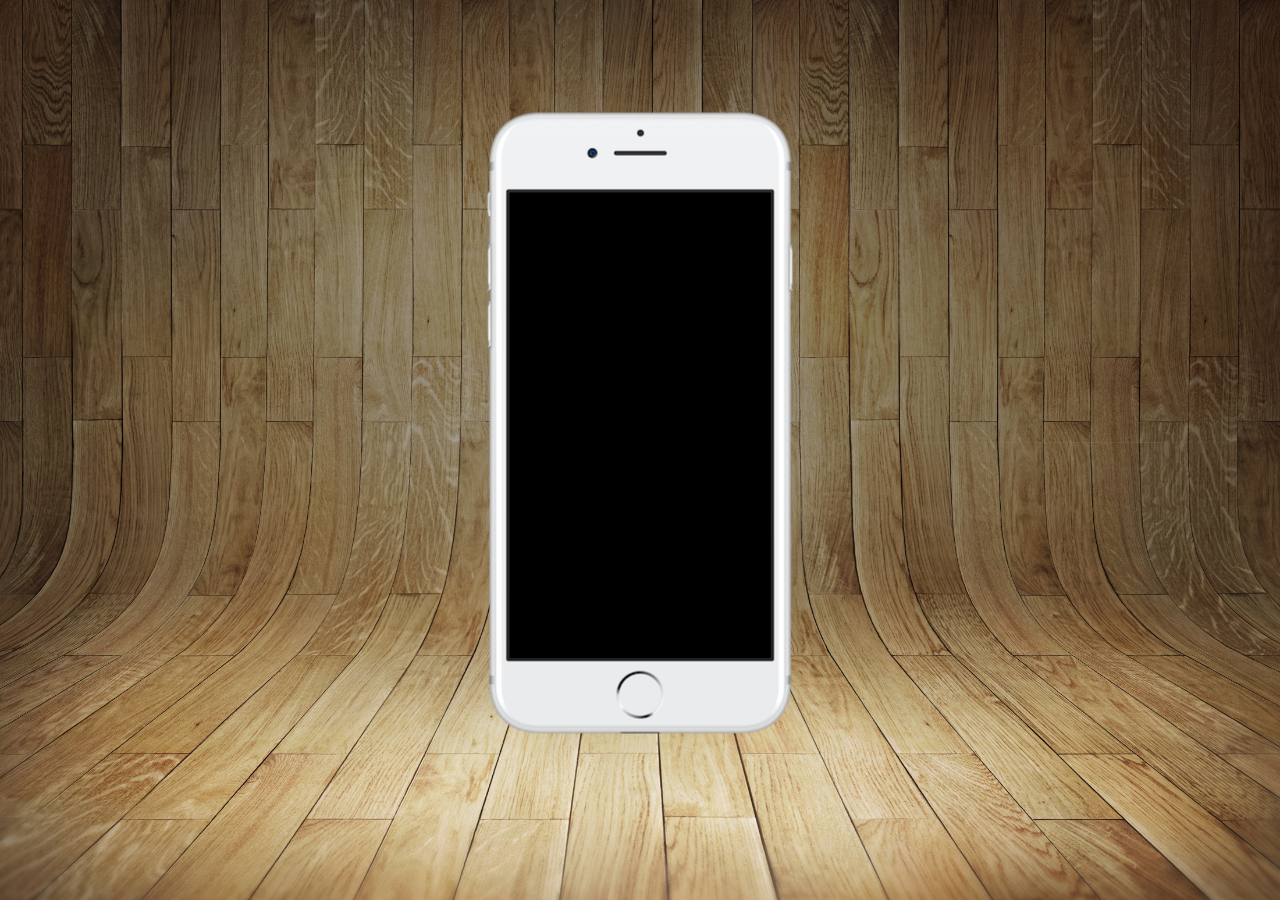
==== index.html @ 45b6e383 "Atualização" ====
<!DOCTYPE html>
<html lang="pt-br">
<head>
    <meta charset="UTF-8">
    <meta name="viewport" content="width=device-width, initial-scale=1.0">
    <title>Projetos Redes Sociais</title>
    <link rel="shortcut icon" href="favicon.ico" type="image/x-icon">
    <link rel="stylesheet" href="estilos/style.css">
</head>
<body>
    <main>
        <section class="telefone">

        </section>

        <section class="redes-sociais">

        </section>
    </main>    
</body>
</html>
---- estilos/style.css ----
@charset "UTF-8";

* {
    margin: 0;
    padding: 0;
    font-family: Arial, Helvetica, sans-serif;
}

body {
    background: url('../imagens/fundo-madeira.jpg') no-repeat top center;
    background-size: cover;
    background-attachment: fixed;
}

main {
    height: 94vh;
    position: relative;
}

.telefone {
    position: absolute;
    top: 50%;
    left: 50%;
    transform: translate(-50%, -50%);
    height: 627px;
    width: 311px;
    background: url('../imagens/frame-iphone.png') no-repeat;
}
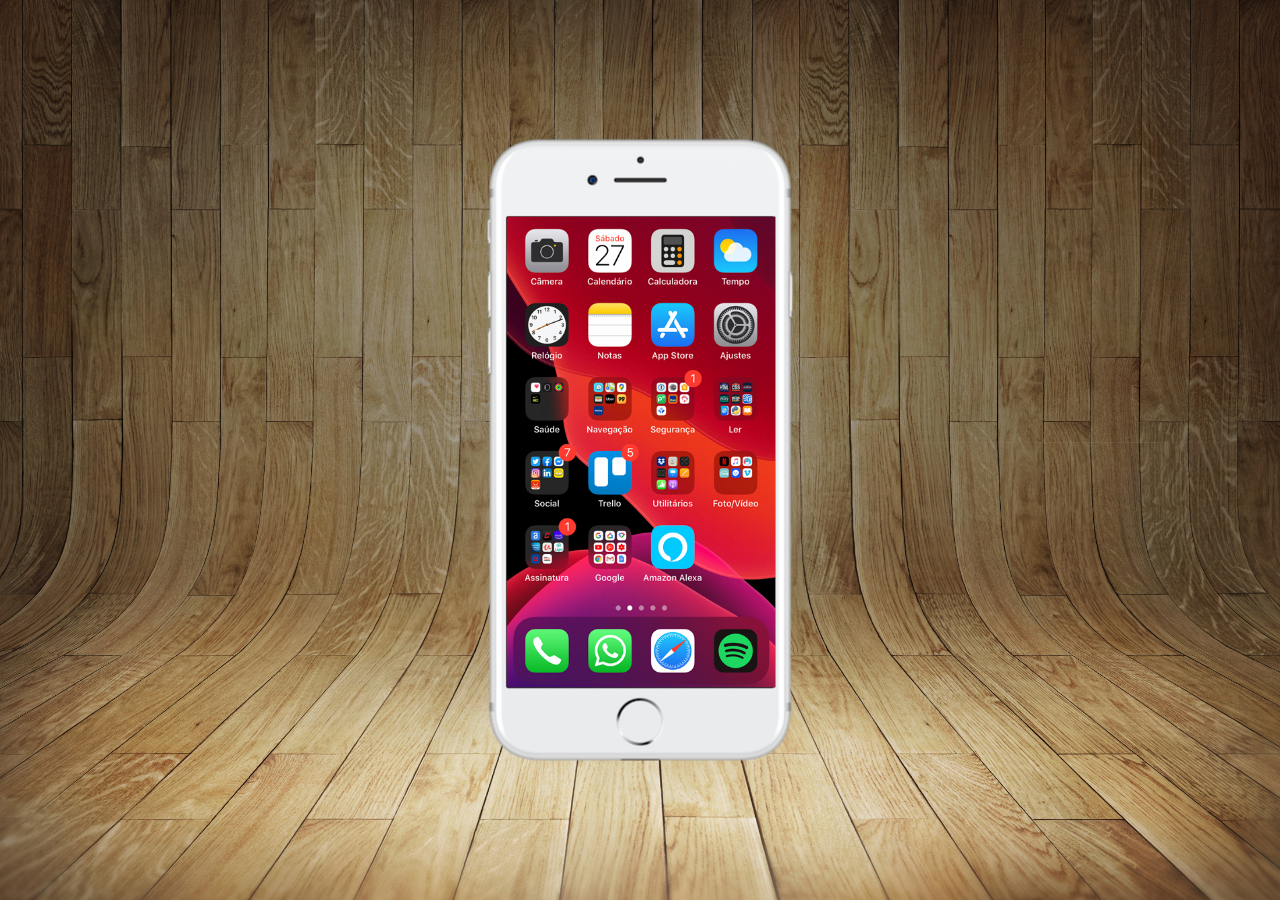
==== commit 618218c0: "Criei a tela home" ====
--- a/index.html
+++ b/index.html
@@ -10,7 +10,7 @@
 <body>
     <main>
         <section class="telefone">
-
+            <iframe src="home.html" name="tela" class="tela" frameborder="0"></iframe>
         </section>
 
         <section class="redes-sociais">
--- a/estilos/style.css
+++ b/estilos/style.css
@@ -4,6 +4,12 @@
     margin: 0;
     padding: 0;
     font-family: Arial, Helvetica, sans-serif;
+}
+
+html, body {
+    height: 100vh;
+    width: 100vw;
+    background-color: black;
 }
 
 body {
@@ -13,7 +19,7 @@
 }
 
 main {
-    height: 94vh;
+    height: 100vh;
     position: relative;
 }
 
@@ -25,4 +31,12 @@
     height: 627px;
     width: 311px;
     background: url('../imagens/frame-iphone.png') no-repeat;
+}
+
+.tela {
+    position: relative;
+    top: 80px;
+    left: 22px;
+    width: 269px;
+    height: 471px;
 }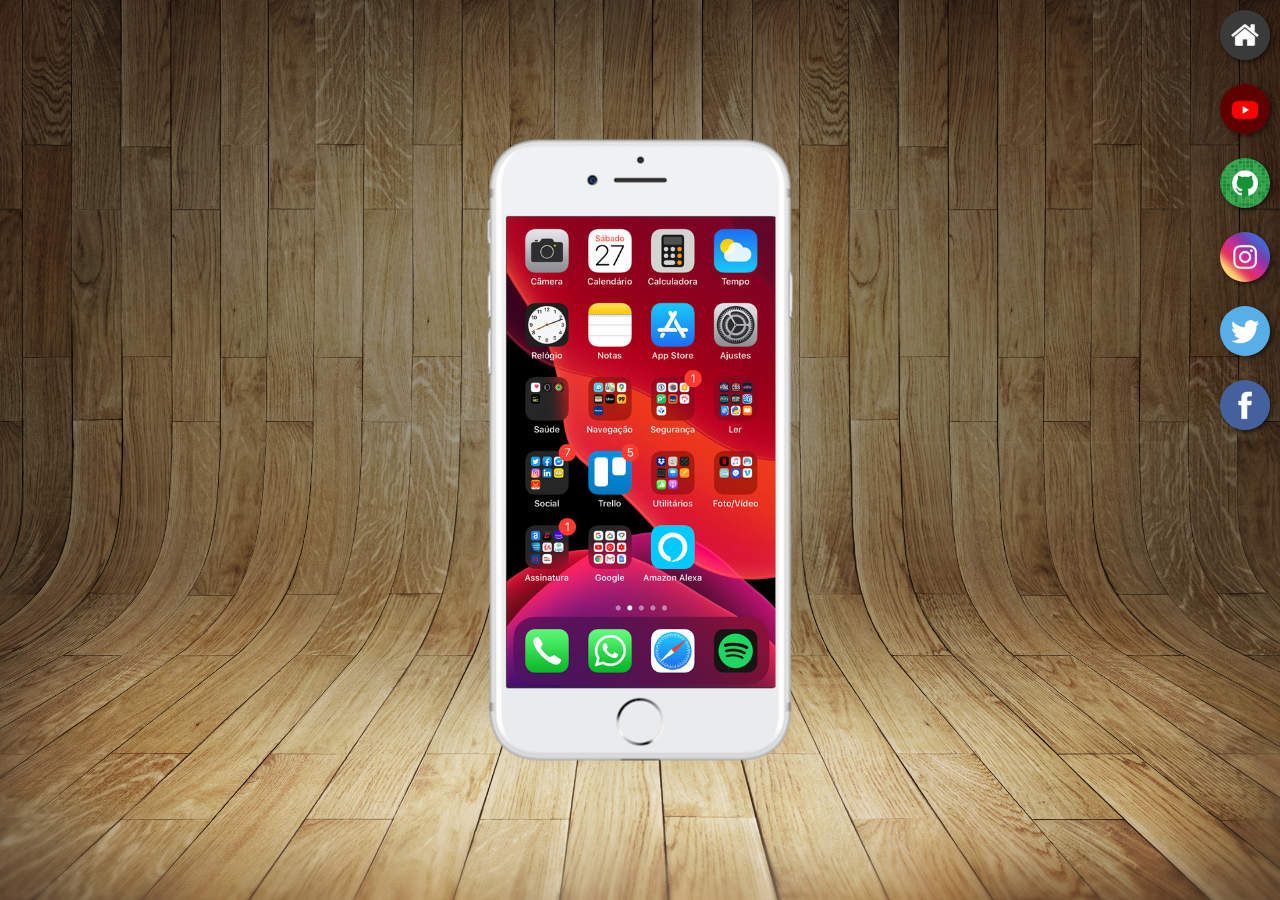
==== commit fe0bd327: "Botões na lateral" ====
--- a/index.html
+++ b/index.html
@@ -10,11 +10,18 @@
 <body>
     <main>
         <section class="telefone">
-            <iframe src="home.html" name="tela" class="tela" frameborder="0"></iframe>
+            <iframe src="home.html" name="tela" class="tela" frameborder="0">
+                Seu navegador não é compatível com iframe!
+            </iframe>
         </section>
 
         <section class="redes-sociais">
-
+            <a href="@" target="tela"><img src="imagens/logo-home.jpg" alt="Home"></a>
+            <a href="@" target="tela"><img src="imagens/logo-youtube.jpg" alt="Youtube"></a>
+            <a href="@" target="tela"><img src="imagens/logo-github.jpg" alt="Github"></a>
+            <a href="@" target="tela"><img src="imagens/logo-instagram.jpg" alt="Instagram"></a>
+            <a href="@" target="tela"><img src="imagens/logo-twitter.jpg" alt="Twitter"></a>
+            <a href="@" target="tela"><img src="imagens/logo-facebook.jpg" alt="Facebook"></a>
         </section>
     </main>    
 </body>
--- a/estilos/style.css
+++ b/estilos/style.css
@@ -39,4 +39,25 @@
     left: 22px;
     width: 269px;
     height: 471px;
+}
+
+.redes-sociais {
+   text-align: right;
+   display: flex;
+   flex-direction: column;
+}
+
+.redes-sociais img {
+    width: 50px;
+    margin: 10px;
+    border-radius: 50%;
+    box-shadow: 2px 2px 5px rgba(0, 0, 0, 0.581);
+    box-sizing: border-box;
+}
+
+.redes-sociais img:hover {
+    border: 2px solid rgba(255, 255, 255, 0.558);
+    transform: translate(-3px, -3px);
+    box-shadow: 5px 5px 10px rgba(0, 0, 0, 0.474);
+    transition: transform .3s, border .5s;
 }